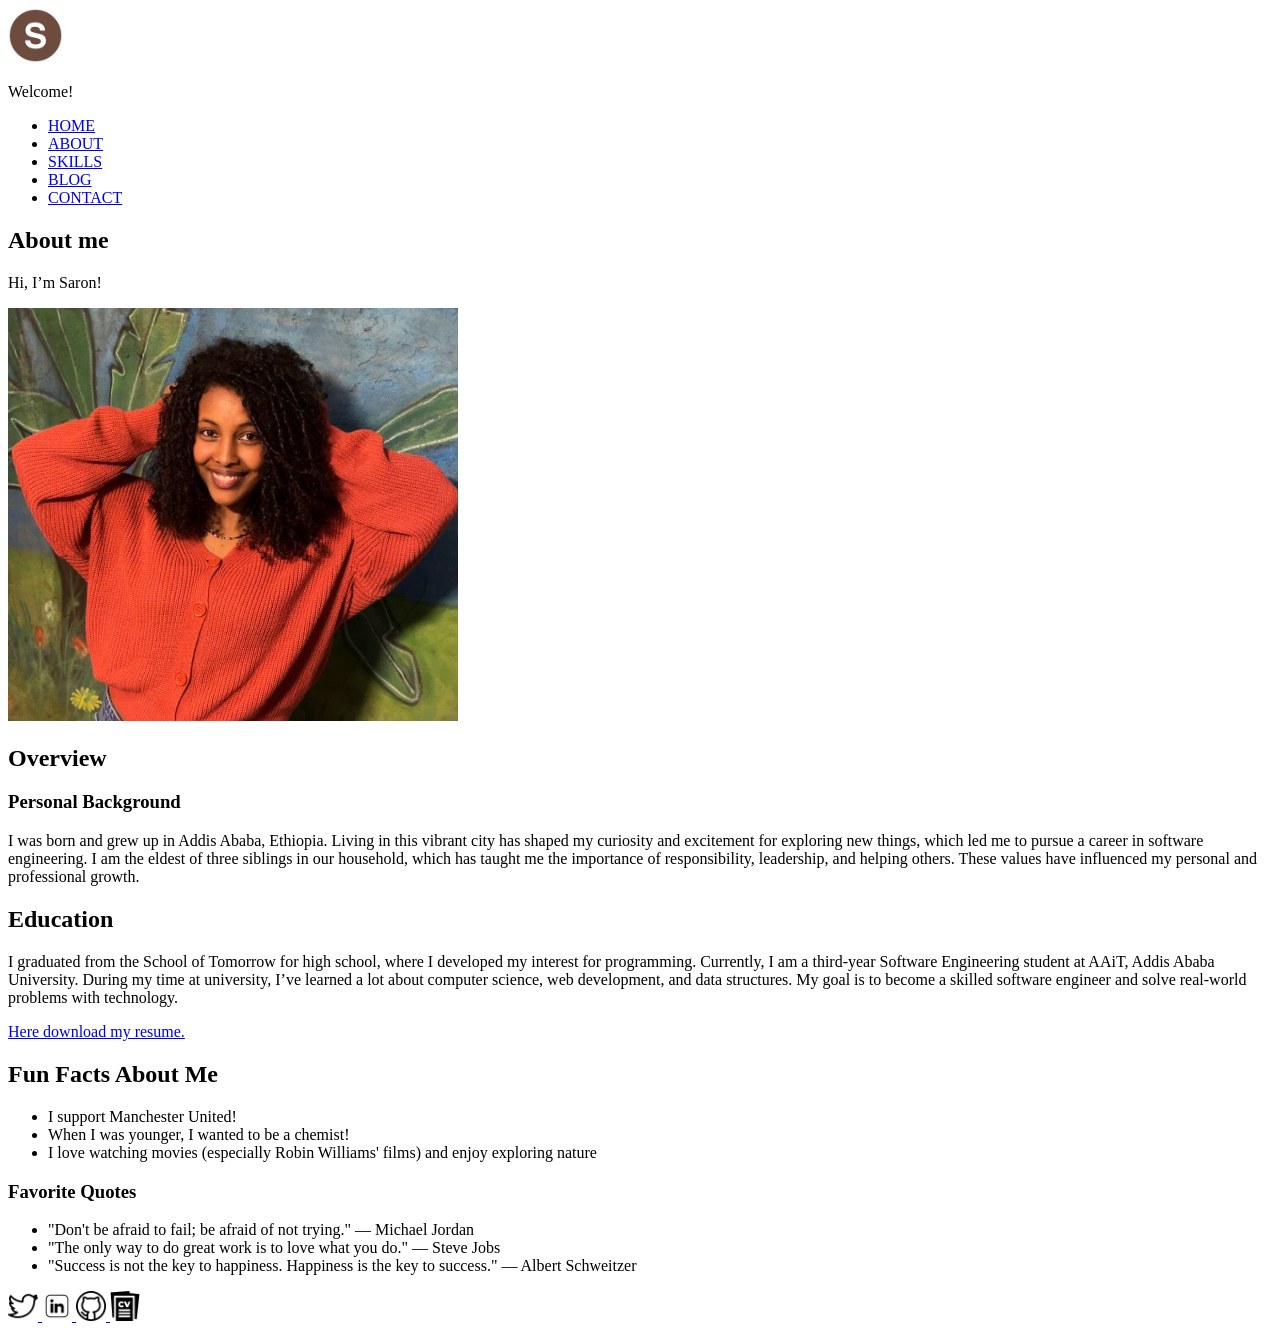
==== src/about.html @ 9caa3b5b "add files" ====
<!DOCTYPE html>
<html lang="en">
<head>
    <meta charset="UTF-8">
    <meta name="viewport" content="width=device-width, initial-scale=1.0">
    <title>About Me</title>
</head>
<body>
    <header>
    <div class = "profile">
           <a href="home.html"><img src="images/icon.png" alt="icon" width="55" ></a> 
            <p> Welcome! </p>
    </div>
        <nav>
            <ul>
                <li> <a href="home.html">HOME</a></li>
                <li><a href="about.html">ABOUT</a></li>
                <li><a href="skills.html">SKILLS</a></li>
                <li><a href="blog.html">BLOG</a></li>
                <li><a href="contact.html"> CONTACT</a></li>
            </ul>
        </nav>
    </header>
    <main>
        <section>
            <h1>About me</h1>
        </section>
        <div class="about-contents">
            <div class="left">
                <p>Hi, I’m Saron!</p>
                <img src="images/about.jpg" alt="A picture of me" width="450">
            </div>
            <div class="right">
                <article>
                    <h2>Overview</h2>
                    <section>
                        <h3>Personal Background</h3>
                        <p>
                            I was born and grew up in Addis Ababa, Ethiopia. 
                            Living in this vibrant city has shaped my curiosity and excitement for exploring new things, which led me to pursue a career in software engineering. 
                            I am the eldest of three siblings in our household, which has taught me the importance of responsibility, leadership, and helping others. 
                            These values have influenced my personal and professional growth.
                        </p>
                    </section>
                    <section>
                        <h2>Education</h2>
                        <p>
                            I graduated from the School of Tomorrow for high school, where I developed my interest for programming. 
                            Currently, I am a third-year Software Engineering student at AAiT, Addis Ababa University. 
                            During my time at university, I’ve learned a lot about computer science, web development, and data structures. 
                            My goal is to become a skilled software engineer and solve real-world problems with technology.
                        </p>
                        <p><a href="CV/cv.pdf" target="_blank">Here download my resume.</a></p>
                    </section>
                    <section>
                        <h2>Fun Facts About Me</h2>
                        <ul>
                            <li>I support Manchester United!</li>
                            <li>When I was younger, I wanted to be a chemist! </li>
                            <li> I love watching movies (especially Robin Williams' films) and enjoy exploring nature</li>
                        </ul>
                    </section>
                    <section>
                        <h3>Favorite Quotes</h3>
                        <ul>
                            <li>"Don't be afraid to fail; be afraid of not trying." — Michael Jordan</li>
                            <li>"The only way to do great work is to love what you do." — Steve Jobs</li>
                            <li>"Success is not the key to happiness. Happiness is the key to success." — Albert Schweitzer</li>
                        </ul>
                    </section>
                </article>
            </div>
        </div>
    </main>
    <footer >
        <a href="https://twitter.com/saronyitbe" target="_blank">
            <img src="images/twitter.png" alt="Twitter logo" width="30" >
        </a>
        <a href="https://www.linkedin.com/in/saron-tigabu-4b8161213/?lipi=urn%3Ali%3Apage%3Ad_flagship3_feed%3BltaO4j9KSku3%2Be5yZv6H6w%3D%3D" target="_blank">
            <img src="images/linkedin.webp" alt="LinkedIn logo" width="30" >
        </a>
        <a href="https://github.com/saron03" target="_blank">
            <img src="images/github.png" alt="GitHub logo" width="30" >
        </a>
        <a href="CV/cv.pdf" target="_blank">
            <img src="images/cv.png" alt="cv logo" width="30" >
        </a>
    </footer>  
    
    
</body>
</html>
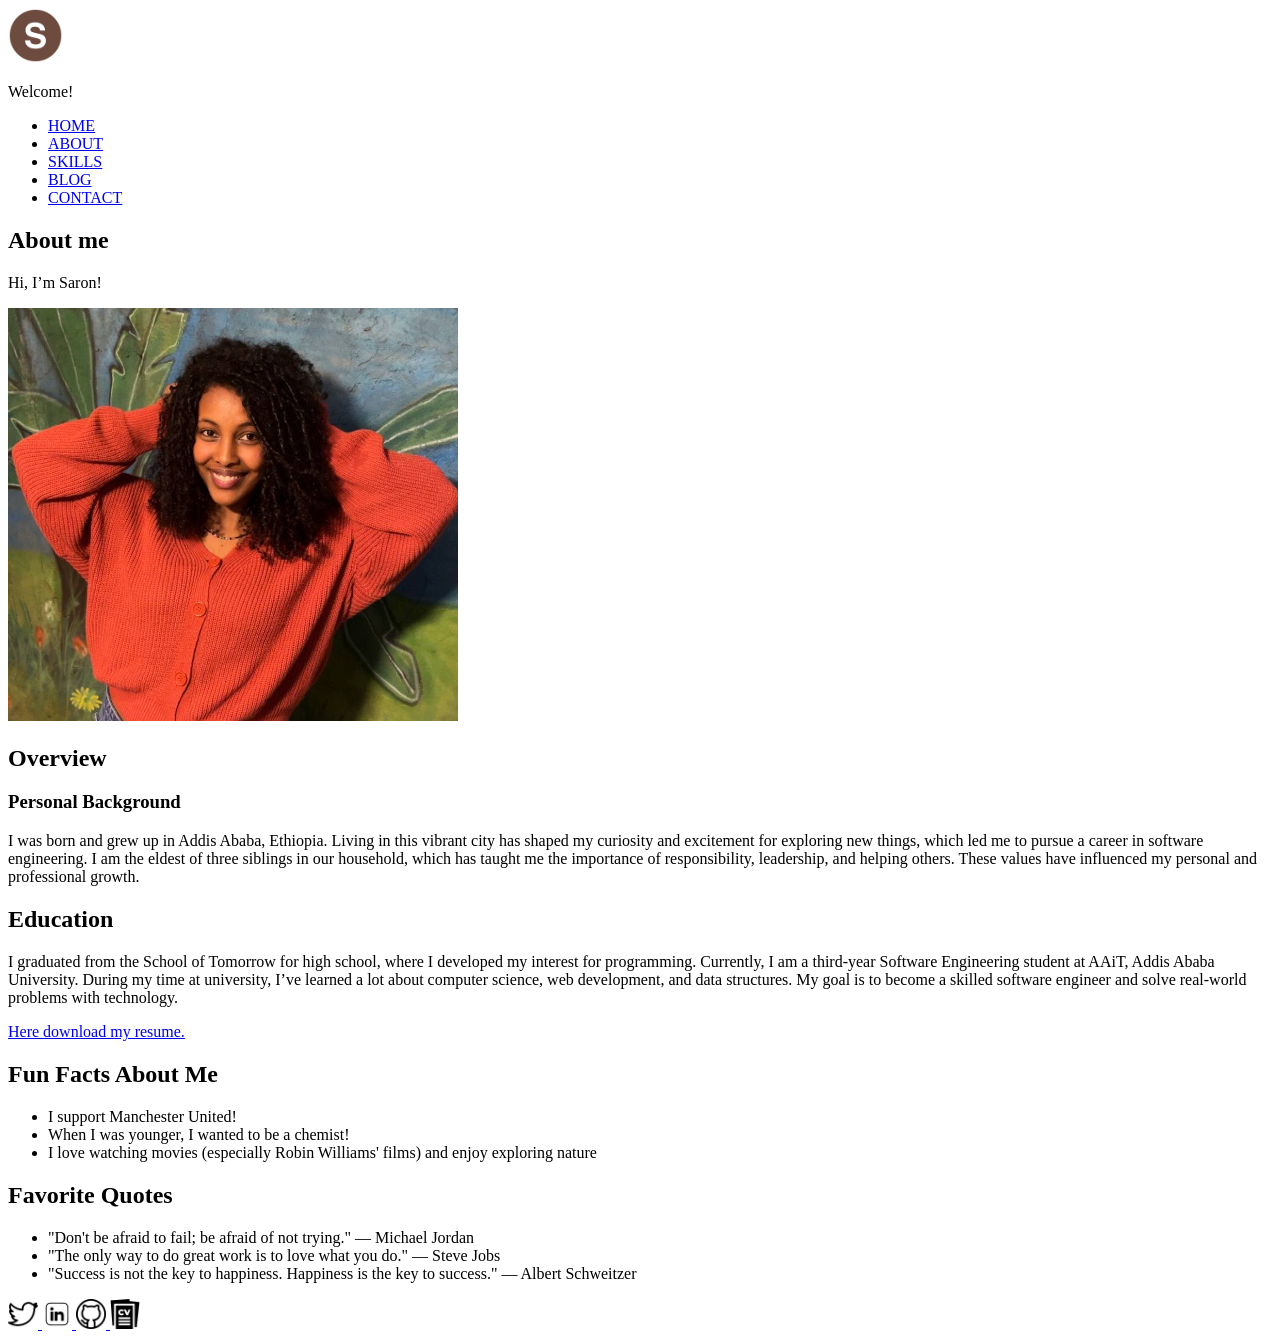
==== commit 91fba7c8: "add edited files" ====
--- a/src/about.html
+++ b/src/about.html
@@ -6,13 +6,15 @@
     <title>About Me</title>
 </head>
 <body>
-    <header>
-    <div class = "profile">
-           <a href="home.html"><img src="images/icon.png" alt="icon" width="55" ></a> 
-            <p> Welcome! </p>
-    </div>
-        <nav>
-            <ul>
+    <header class="header">
+        <div class = "profile">
+            <a href="home.html">
+                <img src="images/icon.png" alt="icon" width="55" >
+            </a> 
+            <p class="welcome-text"> Welcome! </p>
+        </div>
+        <nav class="navigation">
+            <ul class="nav-list">
                 <li> <a href="home.html">HOME</a></li>
                 <li><a href="about.html">ABOUT</a></li>
                 <li><a href="skills.html">SKILLS</a></li>
@@ -27,24 +29,24 @@
         </section>
         <div class="about-contents">
             <div class="left">
-                <p>Hi, I’m Saron!</p>
+                <p class="greeting">Hi, I’m Saron!</p>
                 <img src="images/about.jpg" alt="A picture of me" width="450">
             </div>
             <div class="right">
-                <article>
-                    <h2>Overview</h2>
-                    <section>
-                        <h3>Personal Background</h3>
-                        <p>
+                <article class="about-article">
+                    <h2 class="overview-title">Overview</h2>
+                    <section class="personal-background">
+                        <h3 class="section-title">Personal Background</h3>
+                        <p class="background-title">
                             I was born and grew up in Addis Ababa, Ethiopia. 
                             Living in this vibrant city has shaped my curiosity and excitement for exploring new things, which led me to pursue a career in software engineering. 
                             I am the eldest of three siblings in our household, which has taught me the importance of responsibility, leadership, and helping others. 
                             These values have influenced my personal and professional growth.
                         </p>
                     </section>
-                    <section>
-                        <h2>Education</h2>
-                        <p>
+                    <section class="education">
+                        <h2 class="section-title">Education</h2>
+                        <p class="education-text">
                             I graduated from the School of Tomorrow for high school, where I developed my interest for programming. 
                             Currently, I am a third-year Software Engineering student at AAiT, Addis Ababa University. 
                             During my time at university, I’ve learned a lot about computer science, web development, and data structures. 
@@ -52,17 +54,17 @@
                         </p>
                         <p><a href="CV/cv.pdf" target="_blank">Here download my resume.</a></p>
                     </section>
-                    <section>
-                        <h2>Fun Facts About Me</h2>
-                        <ul>
+                    <section class="fun-facts">
+                        <h2 class="section-title">Fun Facts About Me</h2>
+                        <ul class="facts-list">
                             <li>I support Manchester United!</li>
                             <li>When I was younger, I wanted to be a chemist! </li>
                             <li> I love watching movies (especially Robin Williams' films) and enjoy exploring nature</li>
                         </ul>
                     </section>
-                    <section>
-                        <h3>Favorite Quotes</h3>
-                        <ul>
+                    <section class="quotes-section">
+                        <h2 class="section-title">Favorite Quotes</h2>
+                        <ul class="quotes-list">
                             <li>"Don't be afraid to fail; be afraid of not trying." — Michael Jordan</li>
                             <li>"The only way to do great work is to love what you do." — Steve Jobs</li>
                             <li>"Success is not the key to happiness. Happiness is the key to success." — Albert Schweitzer</li>
@@ -72,7 +74,7 @@
             </div>
         </div>
     </main>
-    <footer >
+    <footer class="footer" >
         <a href="https://twitter.com/saronyitbe" target="_blank">
             <img src="images/twitter.png" alt="Twitter logo" width="30" >
         </a>
@@ -86,7 +88,5 @@
             <img src="images/cv.png" alt="cv logo" width="30" >
         </a>
     </footer>  
-    
-    
 </body>
 </html>
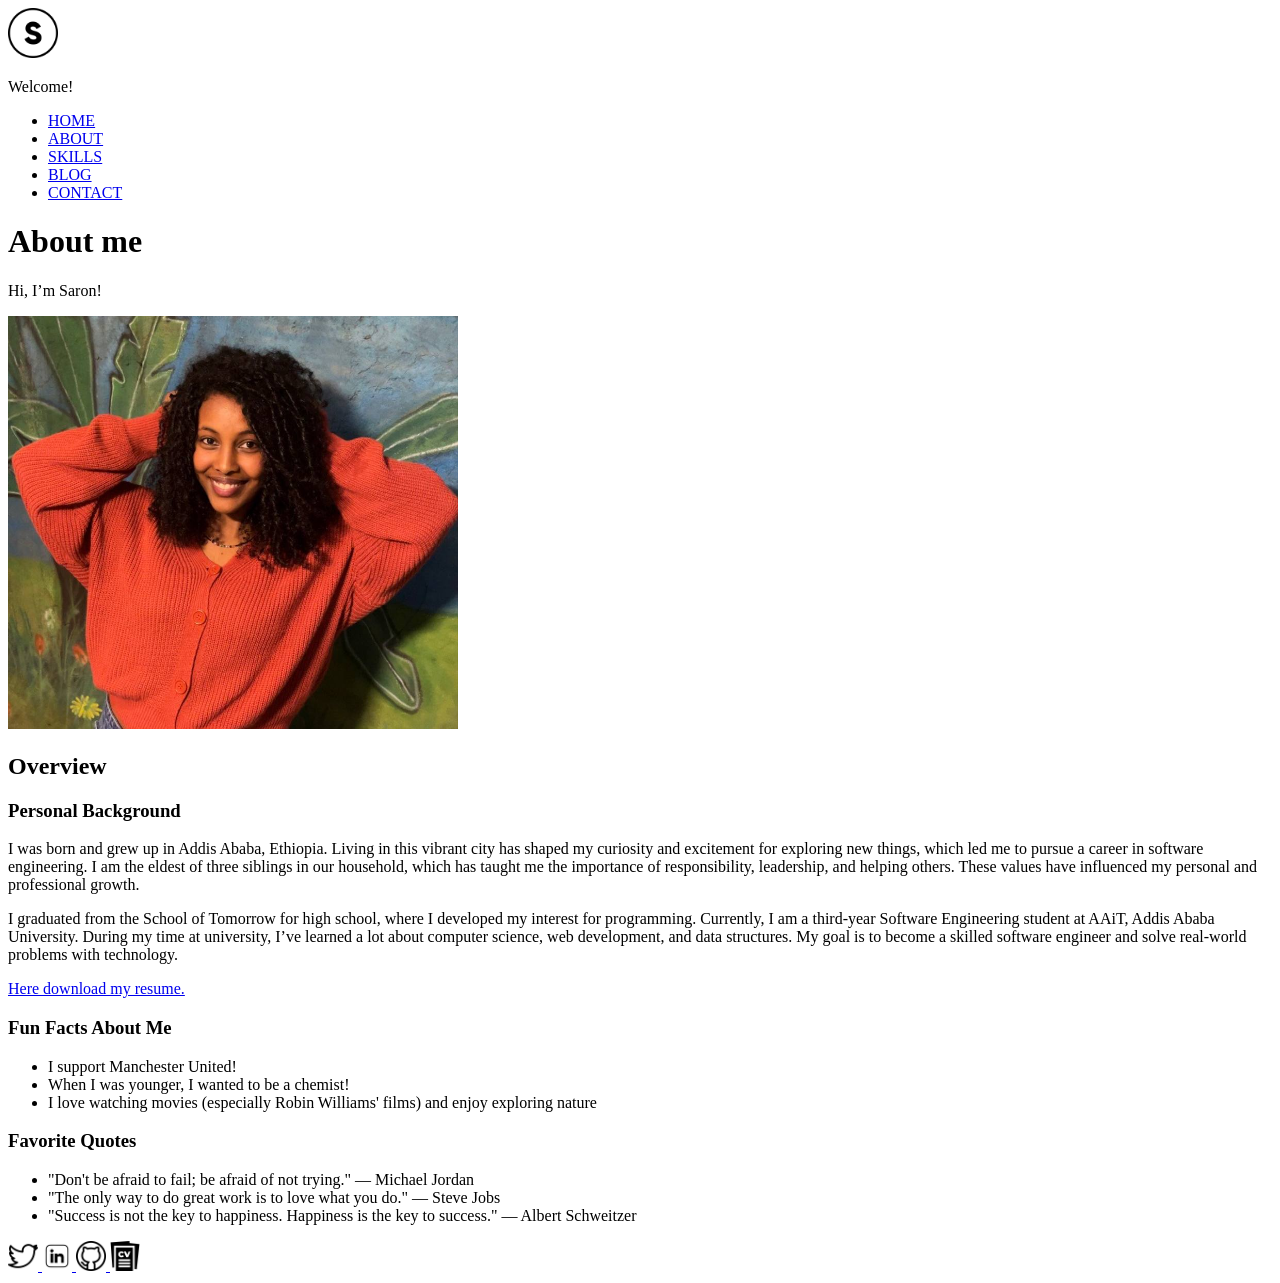
==== commit 692deede: "add edited files" ====
--- a/src/about.html
+++ b/src/about.html
@@ -3,13 +3,13 @@
 <head>
     <meta charset="UTF-8">
     <meta name="viewport" content="width=device-width, initial-scale=1.0">
-    <title>About Me</title>
+    <title>ABOUT ME</title>
 </head>
 <body>
     <header class="header">
         <div class = "profile">
             <a href="home.html">
-                <img src="images/icon.png" alt="icon" width="55" >
+                <img src="images/icon.png" alt="icon" width="50" >
             </a> 
             <p class="welcome-text"> Welcome! </p>
         </div>
@@ -24,9 +24,7 @@
         </nav>
     </header>
     <main>
-        <section>
-            <h1>About me</h1>
-        </section>
+        <h1>About me</h1>
         <div class="about-contents">
             <div class="left">
                 <p class="greeting">Hi, I’m Saron!</p>
@@ -37,15 +35,12 @@
                     <h2 class="overview-title">Overview</h2>
                     <section class="personal-background">
                         <h3 class="section-title">Personal Background</h3>
-                        <p class="background-title">
+                        <p class="background-paragraph">
                             I was born and grew up in Addis Ababa, Ethiopia. 
                             Living in this vibrant city has shaped my curiosity and excitement for exploring new things, which led me to pursue a career in software engineering. 
                             I am the eldest of three siblings in our household, which has taught me the importance of responsibility, leadership, and helping others. 
                             These values have influenced my personal and professional growth.
                         </p>
-                    </section>
-                    <section class="education">
-                        <h2 class="section-title">Education</h2>
                         <p class="education-text">
                             I graduated from the School of Tomorrow for high school, where I developed my interest for programming. 
                             Currently, I am a third-year Software Engineering student at AAiT, Addis Ababa University. 
@@ -55,7 +50,7 @@
                         <p><a href="CV/cv.pdf" target="_blank">Here download my resume.</a></p>
                     </section>
                     <section class="fun-facts">
-                        <h2 class="section-title">Fun Facts About Me</h2>
+                        <h3 class="section-title">Fun Facts About Me</h3>
                         <ul class="facts-list">
                             <li>I support Manchester United!</li>
                             <li>When I was younger, I wanted to be a chemist! </li>
@@ -63,7 +58,7 @@
                         </ul>
                     </section>
                     <section class="quotes-section">
-                        <h2 class="section-title">Favorite Quotes</h2>
+                        <h3 class="section-title">Favorite Quotes</h3>
                         <ul class="quotes-list">
                             <li>"Don't be afraid to fail; be afraid of not trying." — Michael Jordan</li>
                             <li>"The only way to do great work is to love what you do." — Steve Jobs</li>
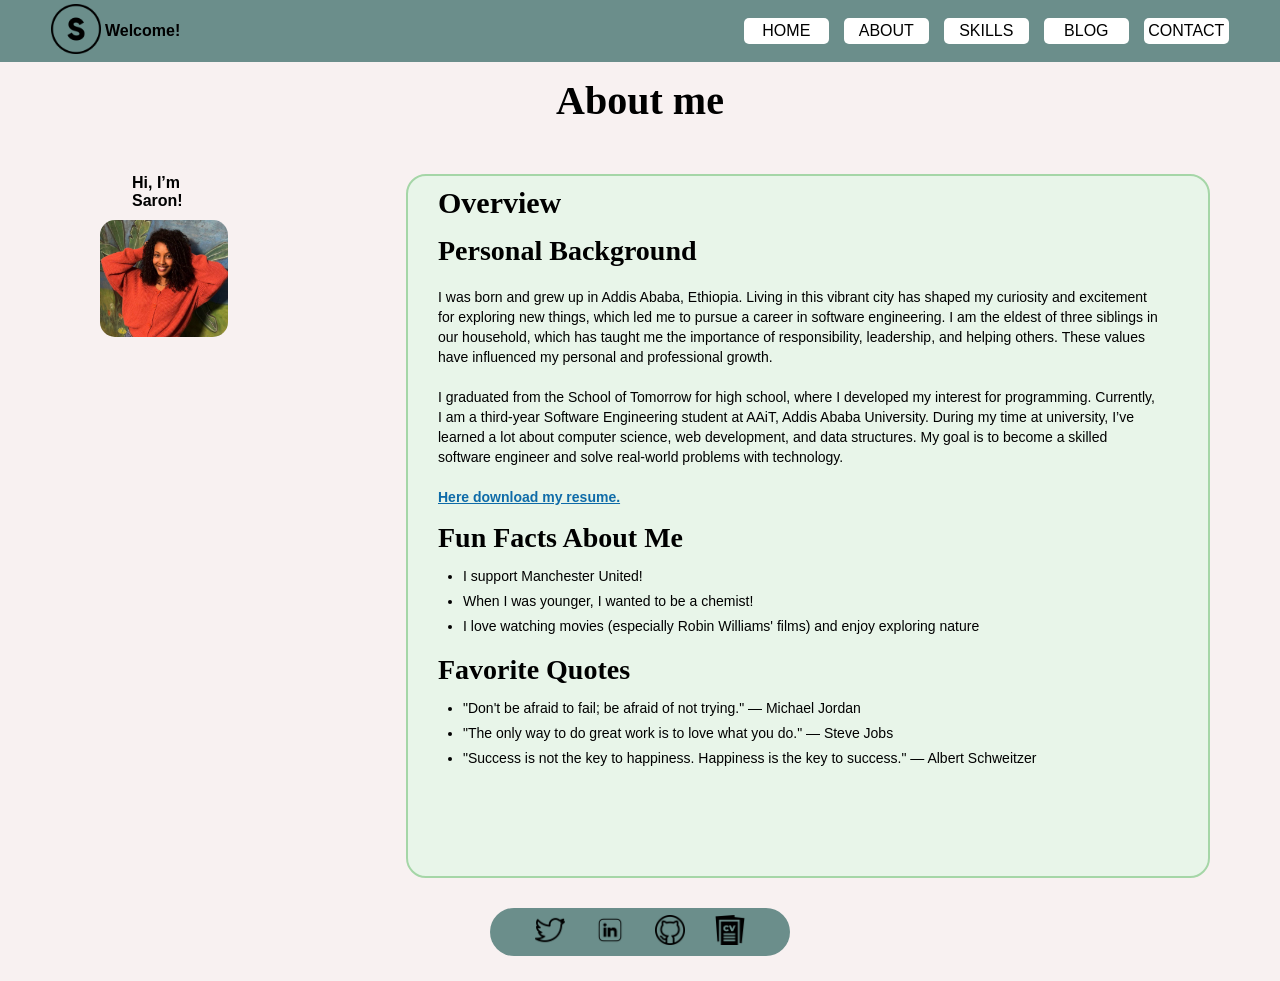
==== commit 1890ee2d: "add edited files" ====
--- a/src/about.html
+++ b/src/about.html
@@ -4,6 +4,13 @@
     <meta charset="UTF-8">
     <meta name="viewport" content="width=device-width, initial-scale=1.0">
     <title>ABOUT ME</title>
+    <link rel="stylesheet" href="css_files/about.css">
+    <script>
+        function toggleNav() {
+            const navList = document.querySelector('.nav-list'); 
+            navList.classList.toggle('hidden');
+        }
+    </script>
 </head>
 <body>
     <header class="header">
@@ -32,39 +39,43 @@
             </div>
             <div class="right">
                 <article class="about-article">
-                    <h2 class="overview-title">Overview</h2>
-                    <section class="personal-background">
-                        <h3 class="section-title">Personal Background</h3>
-                        <p class="background-paragraph">
-                            I was born and grew up in Addis Ababa, Ethiopia. 
-                            Living in this vibrant city has shaped my curiosity and excitement for exploring new things, which led me to pursue a career in software engineering. 
-                            I am the eldest of three siblings in our household, which has taught me the importance of responsibility, leadership, and helping others. 
-                            These values have influenced my personal and professional growth.
-                        </p>
-                        <p class="education-text">
-                            I graduated from the School of Tomorrow for high school, where I developed my interest for programming. 
-                            Currently, I am a third-year Software Engineering student at AAiT, Addis Ababa University. 
-                            During my time at university, I’ve learned a lot about computer science, web development, and data structures. 
-                            My goal is to become a skilled software engineer and solve real-world problems with technology.
-                        </p>
-                        <p><a href="CV/cv.pdf" target="_blank">Here download my resume.</a></p>
-                    </section>
-                    <section class="fun-facts">
-                        <h3 class="section-title">Fun Facts About Me</h3>
-                        <ul class="facts-list">
-                            <li>I support Manchester United!</li>
-                            <li>When I was younger, I wanted to be a chemist! </li>
-                            <li> I love watching movies (especially Robin Williams' films) and enjoy exploring nature</li>
-                        </ul>
-                    </section>
-                    <section class="quotes-section">
-                        <h3 class="section-title">Favorite Quotes</h3>
-                        <ul class="quotes-list">
-                            <li>"Don't be afraid to fail; be afraid of not trying." — Michael Jordan</li>
-                            <li>"The only way to do great work is to love what you do." — Steve Jobs</li>
-                            <li>"Success is not the key to happiness. Happiness is the key to success." — Albert Schweitzer</li>
-                        </ul>
-                    </section>
+                    <div class="one">
+                        <h2 class="overview-title">Overview</h2>
+                        <section class="personal-background">
+                            <h3 class="section-title">Personal Background</h3>
+                            <p class="background-paragraph">
+                                I was born and grew up in Addis Ababa, Ethiopia. 
+                                Living in this vibrant city has shaped my curiosity and excitement for exploring new things, which led me to pursue a career in software engineering. 
+                                I am the eldest of three siblings in our household, which has taught me the importance of responsibility, leadership, and helping others. 
+                                These values have influenced my personal and professional growth.
+                            </p>
+                            <p class="education-text">
+                                I graduated from the School of Tomorrow for high school, where I developed my interest for programming. 
+                                Currently, I am a third-year Software Engineering student at AAiT, Addis Ababa University. 
+                                During my time at university, I’ve learned a lot about computer science, web development, and data structures. 
+                                My goal is to become a skilled software engineer and solve real-world problems with technology.
+                            </p>
+                            <p class="cv"><a href="CV/cv.pdf" target="_blank">Here download my resume.</a></p>
+                        </section>
+                    </div>
+                    <div class="two">
+                        <section class="fun-facts">
+                            <h3 class="section-title">Fun Facts About Me</h3>
+                            <ul class="facts-list">
+                                <li>I support Manchester United!</li>
+                                <li>When I was younger, I wanted to be a chemist! </li>
+                                <li> I love watching movies (especially Robin Williams' films) and enjoy exploring nature</li>
+                            </ul>
+                        </section>
+                        <section class="quotes-section">
+                            <h3 class="section-title">Favorite Quotes</h3>
+                            <ul class="quotes-list">
+                                <li>"Don't be afraid to fail; be afraid of not trying." — Michael Jordan</li>
+                                <li>"The only way to do great work is to love what you do." — Steve Jobs</li>
+                                <li>"Success is not the key to happiness. Happiness is the key to success." — Albert Schweitzer</li>
+                            </ul>
+                        </section>
+                    </div>
                 </article>
             </div>
         </div>
--- a/src/css_files/about.css
+++ b/src/css_files/about.css
@@ -0,0 +1,253 @@
+*{
+    margin: 0;
+    padding: 0;
+}
+
+body{
+    background-color:#F8F1F1;
+    font-family: 'Source Sans Pro' , sans-serif;
+}
+
+.header{
+    display: flex;
+    padding: 0.3% 4%;
+    align-items: center;
+    justify-content: space-between;
+    background-color: #6B8E8B;
+}
+
+.profile{
+    display: flex;
+    justify-content:flex-start;
+    align-items: center;
+    gap: 3%;
+}
+
+.profile p{
+    font-size: 16px;
+    font-weight: 700;
+}
+
+
+.nav-list{
+    display: flex;
+    gap: 15px;
+}
+
+.nav-list > li{
+    list-style-type: none;
+    background-color: white;
+    padding: 4px 0px;
+    width: 85px;
+    text-align: center;
+    border-radius: 5px;
+}
+
+.nav-list a{
+    text-decoration: none;
+    color: black;
+}
+
+main h1{
+    text-align: center;
+    margin-bottom: 50px;
+    margin-top: 15px;
+    font-size: 40px;
+    font-family: 'Merriweather';
+}
+
+.about-contents{
+        display: grid;
+        grid-template-columns: 1fr 2fr; 
+        gap: 10vw;
+        margin: 15px 70px;
+}
+.left{
+    margin-left: 30px;
+}
+.left img{
+    width: 100%;
+    border-radius: 15px;
+}
+
+.left p{
+    margin-bottom: 10px;
+    margin-left: 25%;
+    font-size: 16px;
+    font-weight:600;
+}
+
+.right{
+    background-color: #E8F5E9;
+    border: 2px solid #A5D6A7;
+    border-radius: 20px;
+    width: 800px;
+    height: 700px ;
+    margin-left: 50px;
+}
+
+.about-article{
+    width: 90%;
+    margin: 10px;
+    margin-left: 30px;
+}
+.right h2{
+    font-size: 30px;
+    font-family: 'Merriweather';
+    margin-bottom: 15px;
+}
+
+.right h3{
+    font-size: 28px;
+    font-family: 'Merriweather';
+    margin-bottom: 10px;
+}
+
+.right p{
+    font-size: 14px;
+    margin-bottom: 10px ;
+    margin-top: 20px;
+    line-height: 20px;
+}
+
+.cv a{
+    color: #0E6BA8;
+    font-weight: 600;
+}
+
+.quotes-section,
+.section-title{
+    margin-top: 15px;
+}
+
+.facts-list,
+.quotes-list{
+    font-size: 14px;
+    line-height: 25px;
+    margin-left: 25px;
+}
+
+footer{
+    width:300px;
+    height: 48px;
+    background-color:#6B8E8B;
+    text-align: center;
+    margin: 0 auto;
+    margin-top: 30px;
+    display: flex;
+    justify-content: center;
+    align-items: center;
+    gap: 10%;
+    border-radius: 25px;
+    margin-bottom: 25px;
+}
+
+.hamburger{
+    display: none; 
+    cursor: pointer;
+    font-size: 30px;
+  }
+
+
+.nav-list.hidden {
+    display: none;
+}
+
+
+
+@media (min-width: 300px) and (max-width: 935px) {
+    .header {
+        padding: 3px 25px;
+        justify-content: space-between;
+        align-items: center;
+    }
+
+    .profile {
+        gap: 4%; 
+    }
+
+    .profile p {
+        font-size: 14px; 
+    }
+
+    .profile img {
+        width: 40px;
+        margin-top: 3px;
+    }
+
+    .nav-list {
+        justify-content: center;  
+        gap: 15px;                   
+        background-color: #6B8E8B;
+        position: absolute;
+        right: 0;
+        top: 20px;
+        width: 100%;                
+        padding: 15px 0;
+        display: none;
+        box-shadow: 0 4px 10px rgba(0, 0, 0, 0.2);
+        z-index: 1000;
+    }
+
+    .nav-list.hidden {
+        display: flex;
+    }
+
+    .hamburger {
+        display: block; 
+        position: absolute;
+        right: 28px;
+        padding: 10px ;
+        font-size: 25px;  
+    }
+
+    main h1{
+        font-size: 34px;
+        text-align: center;
+        margin: 20px 0;
+    }
+
+    .about-contents{
+        display: flex;
+        flex-direction: column;
+        align-items: center;
+        gap: 30px;
+    }
+
+    .left img{
+        width: 90%;
+        border-radius: 10px;
+    }
+    
+    .about-article{
+        display: flex;
+        flex-direction: column;
+        gap: 20px;
+    }
+   
+    .right{
+        background: transparent;
+        border: none;
+        width:90%;
+        text-align: center;
+    }
+
+    .one,
+    .two{
+        background-color: #E8F5E9;
+        border: 2px solid #A5D6A7;
+        border-radius: 20px;
+        margin: 0 auto; 
+        padding: 10px;  
+        width: 100%;     
+        max-width: 300px; 
+    }
+
+
+    footer {
+        width: 40%; 
+        padding: 2px;
+        gap: 4%; 
+        border-radius: 35px;
+    }
+}
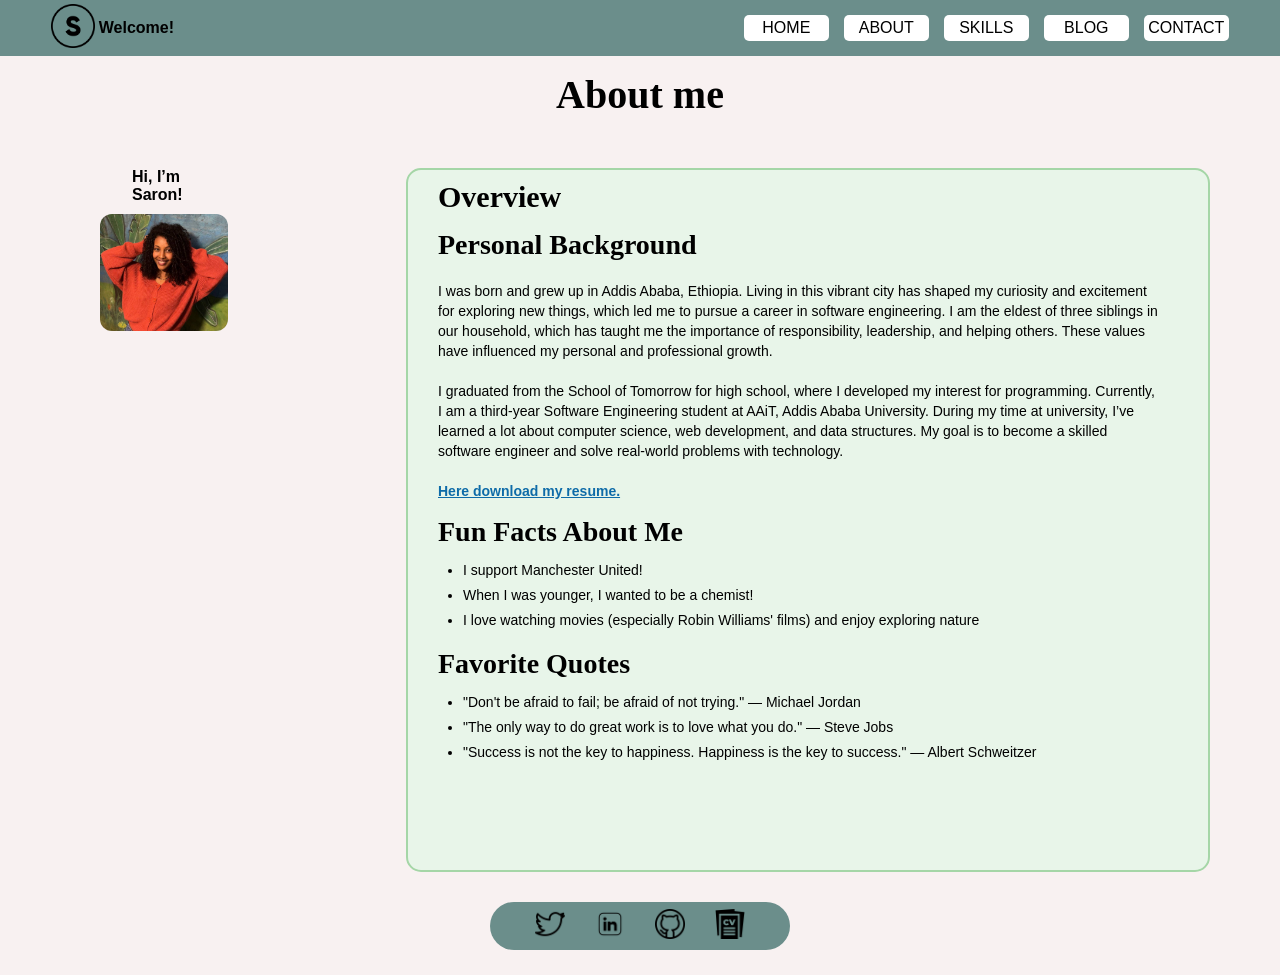
==== commit 300e2de0: "add edited files" ====
--- a/src/about.html
+++ b/src/about.html
@@ -6,19 +6,22 @@
     <title>ABOUT ME</title>
     <link rel="stylesheet" href="css_files/about.css">
     <script>
-        function toggleNav() {
-            const navList = document.querySelector('.nav-list'); 
-            navList.classList.toggle('hidden');
-        }
+    function toggleNav() {
+        const navList = document.querySelector('.nav-list'); 
+        navList.classList.toggle('hidden');
+    }
     </script>
 </head>
 <body>
     <header class="header">
         <div class = "profile">
             <a href="home.html">
-                <img src="images/icon.png" alt="icon" width="50" >
+                <img src="images/icon.png" alt="icon" width="44" >
             </a> 
             <p class="welcome-text"> Welcome! </p>
+        </div>
+        <div class="hamburger" onclick="toggleNav()">
+            &#9776; 
         </div>
         <nav class="navigation">
             <ul class="nav-list">
--- a/src/css_files/about.css
+++ b/src/css_files/about.css
@@ -67,7 +67,7 @@
 }
 .left img{
     width: 100%;
-    border-radius: 15px;
+    border-radius: 12px;
 }
 
 .left p{
@@ -80,7 +80,7 @@
 .right{
     background-color: #E8F5E9;
     border: 2px solid #A5D6A7;
-    border-radius: 20px;
+    border-radius: 15px;
     width: 800px;
     height: 700px ;
     margin-left: 50px;
@@ -153,15 +153,7 @@
     display: none;
 }
 
-
-
-@media (min-width: 300px) and (max-width: 935px) {
-    .header {
-        padding: 3px 25px;
-        justify-content: space-between;
-        align-items: center;
-    }
-
+@media (max-width: 935px) and (orientation: landscape) {
     .profile {
         gap: 4%; 
     }
@@ -181,7 +173,7 @@
         background-color: #6B8E8B;
         position: absolute;
         right: 0;
-        top: 20px;
+        top: 52px;
         width: 100%;                
         padding: 15px 0;
         display: none;
@@ -201,53 +193,90 @@
         font-size: 25px;  
     }
 
+    .about-contents {
+        display: flex;
+        flex-direction: row;
+        gap: 1vw;
+        margin: 25px;
+    }
+
     main h1{
-        font-size: 34px;
-        text-align: center;
-        margin: 20px 0;
-    }
-
-    .about-contents{
+        margin-bottom: 10px;
+        margin-top: 15px;
+        font-size: 36px;
+        font-family: 'Merriweather';
+    }
+
+ 
+    .left {
+        width: 40%;
+        margin-left: 0;  
+    }
+
+    .left img {
+        border-radius: 5px;
+    }
+
+    .right {
+        width: 80%;
+        background: none;
+        border: none;
+        margin-top: 14px;
+        margin-bottom: 0;
+    }
+
+    /* Adjust article structure inside right section */
+    .about-article {
         display: flex;
         flex-direction: column;
-        align-items: center;
-        gap: 30px;
-    }
-
-    .left img{
-        width: 90%;
-        border-radius: 10px;
-    }
-    
-    .about-article{
-        display: flex;
-        flex-direction: column;
-        gap: 20px;
-    }
-   
-    .right{
-        background: transparent;
-        border: none;
-        width:90%;
-        text-align: center;
-    }
-
-    .one,
-    .two{
+        gap:30px;
+    }
+
+    .one, .two {
+        width: 100%;  /* Ensure both sections inside right are full width */
         background-color: #E8F5E9;
         border: 2px solid #A5D6A7;
-        border-radius: 20px;
-        margin: 0 auto; 
-        padding: 10px;  
-        width: 100%;     
-        max-width: 300px; 
-    }
-
-
+        border-radius: 5px;
+        padding: 12px;  
+    }
+
+    .right h2 {
+        font-size: 26px; 
+        margin-bottom: 2px;
+    }
+
+    .right h3 {
+        font-size: 22px;  
+        margin-bottom: 8px;
+    }
+
+    .right p {
+        font-size: 12px; 
+        margin-bottom: 3px ;
+        margin-top: 10px;
+        line-height: 15px;
+    }
+
+    .quotes-list, .facts-list {
+        font-size: 12px; 
+        margin-bottom: 3px ;
+        margin-top: 10px;
+        line-height: 15px;
+        margin-left: 20px;
+    }
+
+    .about-contents {
+        margin-bottom: 0;
+    }
+    
+
+    /* Adjust footer layout for mobile */
     footer {
-        width: 40%; 
-        padding: 2px;
-        gap: 4%; 
-        border-radius: 35px;
-    }
-}+        gap: 5%;  
+        width: 20%; 
+        margin-top: 0;
+        margin-bottom: 20px;
+
+    }
+}
+
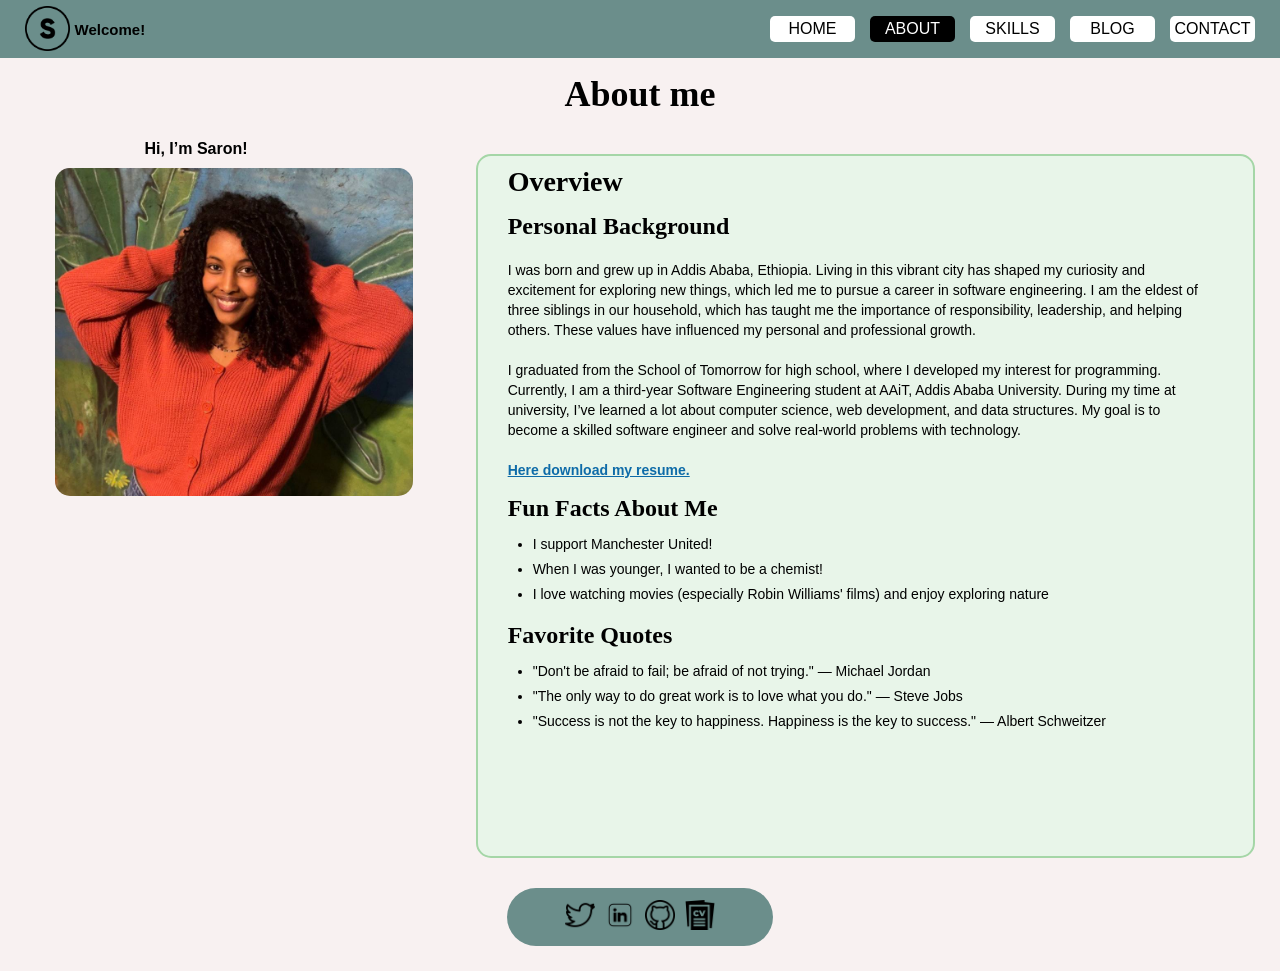
==== commit 51777954: "add edited files" ====
--- a/src/about.html
+++ b/src/about.html
@@ -26,7 +26,7 @@
         <nav class="navigation">
             <ul class="nav-list">
                 <li> <a href="home.html">HOME</a></li>
-                <li><a href="about.html">ABOUT</a></li>
+                <li class="active"><a href="about.html">ABOUT</a></li>
                 <li><a href="skills.html">SKILLS</a></li>
                 <li><a href="blog.html">BLOG</a></li>
                 <li><a href="contact.html"> CONTACT</a></li>
--- a/src/css_files/about.css
+++ b/src/css_files/about.css
@@ -43,14 +43,24 @@
     border-radius: 5px;
 }
 
-.nav-list a{
+.nav-list li a{
     text-decoration: none;
     color: black;
+    display: block;
+    
+}
+  
+nav ul li.active {
+    background-color: black;
+}
+
+nav ul li.active a {
+    color: white;
 }
 
 main h1{
     text-align: center;
-    margin-bottom: 50px;
+    margin-bottom: 25px;
     margin-top: 15px;
     font-size: 40px;
     font-family: 'Merriweather';
@@ -84,6 +94,7 @@
     width: 800px;
     height: 700px ;
     margin-left: 50px;
+    margin-top: 27px;
 }
 
 .about-article{
@@ -92,13 +103,13 @@
     margin-left: 30px;
 }
 .right h2{
-    font-size: 30px;
+    font-size: 28px;
     font-family: 'Merriweather';
     margin-bottom: 15px;
 }
 
 .right h3{
-    font-size: 28px;
+    font-size: 24px;
     font-family: 'Merriweather';
     margin-bottom: 10px;
 }
@@ -153,7 +164,7 @@
     display: none;
 }
 
-@media (max-width: 935px) and (orientation: landscape) {
+@media only screen and (max-width: 935px) and (orientation: landscape) {
     .profile {
         gap: 4%; 
     }
@@ -203,7 +214,7 @@
     main h1{
         margin-bottom: 10px;
         margin-top: 15px;
-        font-size: 36px;
+        font-size: 30px;
         font-family: 'Merriweather';
     }
 
@@ -225,7 +236,6 @@
         margin-bottom: 0;
     }
 
-    /* Adjust article structure inside right section */
     .about-article {
         display: flex;
         flex-direction: column;
@@ -233,7 +243,7 @@
     }
 
     .one, .two {
-        width: 100%;  /* Ensure both sections inside right are full width */
+        width: 100%; 
         background-color: #E8F5E9;
         border: 2px solid #A5D6A7;
         border-radius: 5px;
@@ -241,12 +251,12 @@
     }
 
     .right h2 {
-        font-size: 26px; 
+        font-size: 20px; 
         margin-bottom: 2px;
     }
 
     .right h3 {
-        font-size: 22px;  
+        font-size: 18px;  
         margin-bottom: 8px;
     }
 
@@ -269,14 +279,337 @@
         margin-bottom: 0;
     }
     
-
-    /* Adjust footer layout for mobile */
     footer {
         gap: 5%;  
-        width: 20%; 
+        width: 25%; 
         margin-top: 0;
         margin-bottom: 20px;
 
     }
 }
 
+@media only screen and (max-width: 480px) and (orientation: portrait) {
+
+    .header {
+        display: flex;
+        align-items: center;
+        padding: 4px 25px;
+        justify-content: space-between;
+        position: relative;
+    }
+
+    .profile {
+        gap: 5px; 
+    }
+
+    .profile img{
+        width: 40px;
+    }
+    
+    .profile p{
+        font-size: 13px;
+    }
+
+    .hamburger {
+        display: block; 
+        position: absolute;
+        right: 28px;
+        top: 10px;
+    }
+
+    .nav-list {
+        flex-direction: column;
+        justify-content: center;
+        align-items: center;
+        background-color: #6B8E8B;
+        position: absolute;
+        top: 52.5px;
+        right: 0;
+        width: 100%;
+        padding: 20px 0;
+        display: none; 
+        box-shadow: 0 4px 10px rgba(0, 0, 0, 0.2);
+        z-index: 1000;
+    }
+
+    .nav-list.hidden {
+        display: flex; 
+    }
+
+    .about-contents {
+        display: flex;
+        flex-direction: column;
+        gap: 15px;
+        margin: 10px;
+    }
+
+    main h1 {
+        font-size: 30px;
+        text-align: center;
+        margin: 10px 0;
+    }
+
+    .left {
+        display: flex;
+        flex-direction: column;
+        align-items: center;
+        width: 100%;
+        margin: 0;
+    }
+
+    .left p{
+        margin-bottom: 5px;
+        margin-left: 0;
+        font-size: 12px;
+        font-weight:600;
+    }
+
+    .left img {
+        width: 90%;
+        max-width: 350px;
+        border-radius: 5px;
+    }
+
+    .right {
+        width: 100%;
+        background: none;
+        border: none;
+        margin: 0;
+    }
+
+    .about-article {
+        display: flex;
+        flex-direction: column;
+        gap: 3vh;
+        align-items: center;
+    }
+
+    .one, .two {
+        width: 95%;
+        background-color: #E8F5E9;
+        border: 2px solid #A5D6A7;
+        border-radius: 5px;
+        padding: 15px;
+        margin-right: 18px;
+    }
+
+    .right h2 {
+        font-size: 20px;
+        margin-bottom: 5px;
+    }
+
+    .right h3 {
+        font-size: 18px;
+        margin-bottom: 5px;
+    }
+
+    .right p, .quotes-list, .facts-list {
+        font-size: 13px;
+        line-height: 17px;
+        margin-top: 5px;
+    }
+
+    .quotes-list, .facts-list {
+        margin-left: 5px;
+    }
+
+ 
+    footer {
+        width: 60%; 
+        padding: 1px; 
+        gap: 5%; 
+        border-radius: 25px;
+        margin-top: 12vh;
+    }
+}
+
+
+@media only screen and  (min-width: 768px) and (max-width: 1024px) and (orientation: portrait) {
+    .header {
+        padding: 3px 25px;
+        justify-content: space-between;
+        align-items: center;
+    }
+
+    .profile {
+        gap: 4%;
+    }
+
+    .profile p {
+        font-size: 15px;
+    }
+
+    .profile img {
+        width: 45px;
+        margin-top: 3px;
+    }
+
+    .about-contents {
+        display: flex;
+        flex-direction: row;
+        margin: 10px 20px;
+        gap: 0;
+        position: relative;
+    }
+
+    main h1{
+        margin-bottom: 10px;
+        margin-top: 15px;
+        font-size: 36px;
+        font-family: 'Merriweather';
+    }
+
+ 
+    .left {
+        width: 45%;
+        margin-left: 20px;  
+    }
+
+    .left img {
+        border-radius: 15px;
+    }
+
+
+    .right {
+        width: 55%;
+        background: none;
+        border: none;
+        margin-top: 14px;
+        margin-bottom: 0;
+    }
+
+    .about-article {
+        display: flex;
+        flex-wrap: wrap;
+        gap:30px;
+    }
+
+    .one, .two {
+      
+        background-color: #E8F5E9;
+        border: 2px solid #A5D6A7;
+        border-radius: 10px;
+        padding: 12px;
+    }
+
+    .one{
+        height: 50%;
+        width: 100%; 
+    }
+
+    .two{
+        height: 43%;
+        position: absolute;
+        left: 2%;
+        margin-top: 43%;
+        width:40%;
+    }
+    .right h2 {
+        font-size: 24px; 
+        margin-bottom: 2px;
+    }
+
+    .right h3 {
+        font-size: 20px;  
+        margin-bottom: 8px;
+    }
+
+    .right p {
+        font-size: 14px; 
+        margin-bottom: 3px ;
+        margin-top: 10px;
+        line-height: 18px;
+    }
+
+    .quotes-list, .facts-list {
+        font-size: 14px; 
+        margin-bottom: 3px ;
+        margin-top: 10px;
+        line-height: 18px;
+        margin-left: 20px;
+    }
+
+    .about-contents {
+        margin-bottom: 0;
+    }
+
+
+    footer {
+        width: 25%;
+        padding: 2px;
+        gap: 4%;
+        border-radius: 35px;
+        margin-top: 100px;
+    }
+
+}
+
+
+
+@media only screen and (min-width: 768px) and (max-width: 1400px) and (orientation: landscape) {
+    .header {
+        padding: 3px 25px;
+        justify-content: space-between;
+        align-items: center;
+    }
+
+    .profile {
+        gap: 4%;
+    }
+
+    .profile p {
+        font-size: 15px;
+    }
+
+    .profile img {
+        width: 45px;
+        margin-top: 3px;
+    }
+    .about-contents {
+        display: flex;
+        flex-direction: row;
+        gap: 1vw;
+        margin: 25px;
+    }
+
+    main h1{
+        margin-bottom: 10px;
+        margin-top: 15px;
+        font-size: 36px;
+        font-family: 'Merriweather';
+    }
+
+ 
+    .left {
+        width: 30%;
+        margin-left: 30px;  
+    }
+
+    .left img {
+        width: 100%;
+        border-radius: 15px;
+    }
+
+    .right {
+        width: 65%;
+        margin-top: 14px;
+        margin-bottom: 0;
+    }
+
+    footer {
+        width: 20%;
+        padding:5px;
+        gap: 4%;
+        border-radius: 35px;
+    }
+}
+
+
+
+
+
+
+
+
+
+
